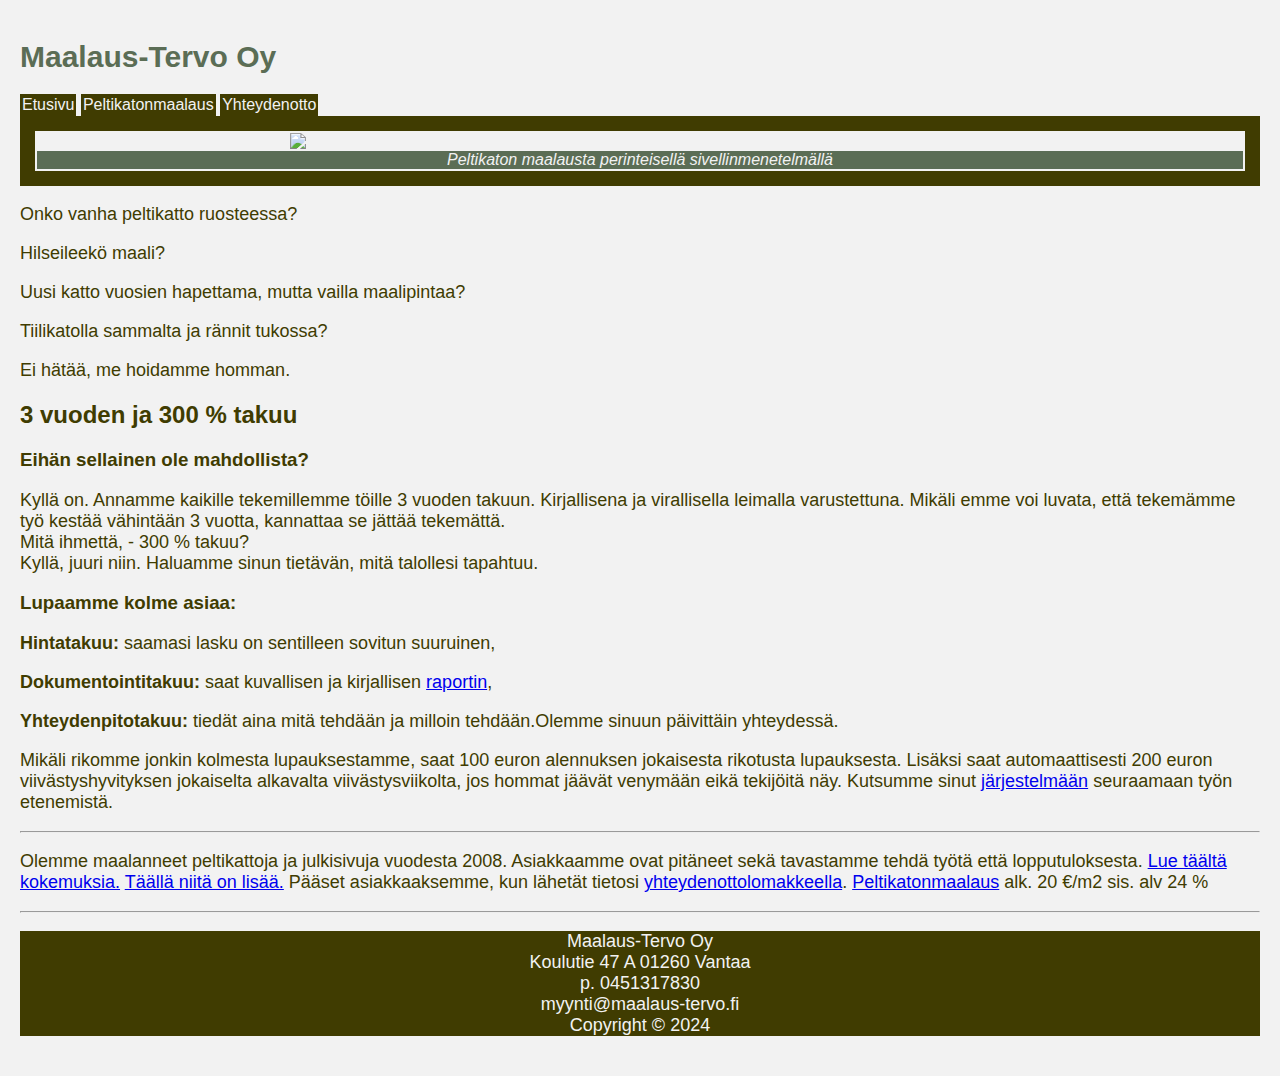
==== index.html @ 867fb1a5 "Koulussa tehty päivitystä" ====
<!DOCTYPE html>
<html lang="fi">

<head>
	<title>Peltikaton maalausta Uudellemaalla perinteisellä sivellinmenetelmällä</title>
	<meta charset="UTF-8">
	<meta name="viewport" content="width=device-width, initial-scale=1.0">
	<meta name="keywords" content="peltikaton maalaus uusimaa, katon maalaus, kattomaalaus, konesaumapeltikaton maalaus, konesaumapeltikatto, maalaus, uusimaa ">

	<!--CSS tyylitiedosto-->
	<link rel="stylesheet" href="tyyli.css">

</head>

<body> <header><!-- tähän voisi tehdä taustakuvan ja siirtää alemmas header loppua --></header>
	<h1>Maalaus-Tervo Oy</h1> <!--tähän tulee linkki, jolla pääsee takaisin etusivulle-->

	
	<!--Tässä on navigaatio; etusivu, peltikaton maalaus ja yhteydenotto-->
	<nav>
		<a href="index.html" id="valittu">Etusivu</a>
		<a href="peltikatonmaalaus.html">Peltikatonmaalaus</a>
		<a href="yhteydenotto.html">Yhteydenotto</a>
	</nav>
	<figure>
		<img id="aloituskuva" src="Kuvat/aloituskuva.jpg" alt=" maalari on katolla valjaat päällään ja maalaa peltikattoa mustaksi pensselillä, jossa on pitkä varsi">
		<figcaption>Peltikaton maalausta perinteisellä sivellinmenetelmällä</figcaption>
	</figure>
	<!--tähän tulee h1 tason otsikko-->
		<p>Onko vanha peltikatto ruosteessa? </p>
		<p> Hilseileekö maali? </p>
		<p>Uusi katto vuosien hapettama, mutta vailla maalipintaa? </p>
		<p>Tiilikatolla sammalta ja rännit tukossa? </p>
		<p>Ei hätää, me hoidamme homman. </p>
			
		<!--Tähän tulee linkki yhteydenottoon-->
		<!--kaikkien linkkien värit pitäisi muuttaa sivuun sopiviksi-->

	<h2>3 vuoden ja 300 % takuu</h2>
	<h3>Eihän sellainen ole mahdollista?</h3>
		<p>Kyllä on. Annamme kaikille tekemillemme töille 3 vuoden takuun. Kirjallisena ja virallisella leimalla varustettuna. Mikäli emme voi luvata, että tekemämme työ kestää vähintään 3 vuotta, kannattaa se jättää tekemättä. <br>
			Mitä ihmettä, - 300 % takuu?<br>
			Kyllä, juuri niin. Haluamme sinun tietävän, mitä talollesi tapahtuu.
		</p>
	<h3>Lupaamme kolme asiaa:</h3>
			<p><b>Hintatakuu:</b> saamasi lasku on sentilleen sovitun suuruinen,</p>
			<p><b>Dokumentointitakuu:</b> saat kuvallisen ja kirjallisen <a href="Linkit/KattomaalausVaasaKeskusta.pdf " title="Linkki pdf tiedostoon esimerkki raportista" target="_blank">raportin</a>,</p>
			<p><b>Yhteydenpitotakuu:</b> tiedät aina mitä tehdään ja milloin tehdään.Olemme sinuun päivittäin yhteydessä.</p>
			<p>Mikäli rikomme jonkin kolmesta lupauksestamme, saat 100 euron alennuksen jokaisesta rikotusta lupauksesta. Lisäksi saat automaattisesti 200 euron viivästyshyvityksen jokaiselta alkavalta viivästysviikolta, jos hommat jäävät venymään eikä tekijöitä näy.
			Kutsumme sinut <a href="https://www.admicom.com/fi/" title="Linkki käyttämämme dokumentoitijärjestelmän sivulle " target="_blank">järjestelmään</a> seuraamaan työn etenemistä.
			</p>
				<hr>
			<p>Olemme maalanneet peltikattoja ja julkisivuja vuodesta 2008.
			Asiakkaamme ovat pitäneet sekä tavastamme tehdä työtä että lopputuloksesta. 
			<a href="https://www.dooxe.fi/user/2097/maalausjaremonttipalvelu/" title="Linkki sivustolle, jossa asiakaspalautteita" target="_blank">Lue täältä kokemuksia.</a> 
			<a href="https://www.urakkamaailma.fi/urakoitsija/maalaus-ja-remonttipalvelu-tervo-oy" title="Linkki sivustolle, jossa asiakaspalautteita" target="_blank">Täällä niitä on lisää.</a> 
			Pääset asiakkaaksemme, kun lähetät tietosi <a href="yhteydenotto.html" title = "Linkki tämän sivuston yhteydenottolomakkeeseen" >yhteydenottolomakkeella</a>.
			<a href="peltikatonmaalaus.html" title="Linkki tämän sivuston sivulle, jossa tietoa peltikatonmaalauksesta" >Peltikatonmaalaus</a> alk. 20 €/m2 sis. alv 24 %
			</p>
			

	<!--lopuksi alatunniste-->
	<hr>
	<footer>
		<p>Maalaus-Tervo Oy <br>
			Koulutie 47 A 01260 Vantaa <br>
			p. 0451317830 <br>
			myynti@maalaus-tervo.fi <br>
			Copyright &copy; 2024
		</p>
	</footer>
</body>


</html>
---- tyyli.css ----
body {
    color: #403c01 ;
    background-color: #f2f2f2 ;
    font-family: Verdana, Geneva, Tahoma, sans-serif ;
    margin: 40px 20px;
}

h1 {
    color: #5b6d55 ;
    font-family: Verdana, Geneva, Tahoma, sans-serif;
    font-size: 30px ;
}

nav a{
    background: #403c01;
    font-family: Verdana, Geneva, Tahoma, sans-serif;
    color: #f2f2f2;
    text-decoration: none;
    display: inline-block;
    border: 2px solid #403c01;


}
nav a:hover{
    color: #5b6d55;
    background-color: #f2f2f2;
}
tähän valittu juttuun haluaisin sellaisen jossa näkyy millä sivulla ollaam milloinkin...
#valittu{
    color: #f2f2f2;
    background-color: #5b6d55;

}

#aloituskuva {
    width: 100%;
    max-width: max-content;
}

p {
    color: #403c01 ;
    font-family: Verdana, Geneva, Tahoma, sans-serif;
    font-size: 18px ;
}
figure {
    border: 15px #403c01 solid;
    color: #f2f2f2;
    padding: 2px;
    margin: auto;
    text-align: center;

}
figcaption {
    background-color: #5b6d55;
    font-style: italic;

}

header{
    background-image:;
    background: ;

}


footer {
    background-color: #403c01 ;
    text-align: center;
    margin: 0px;
    p {color: #f2f2f2 ;
        font-family: Verdana, Geneva, Tahoma, sans-serif ;
    }
}
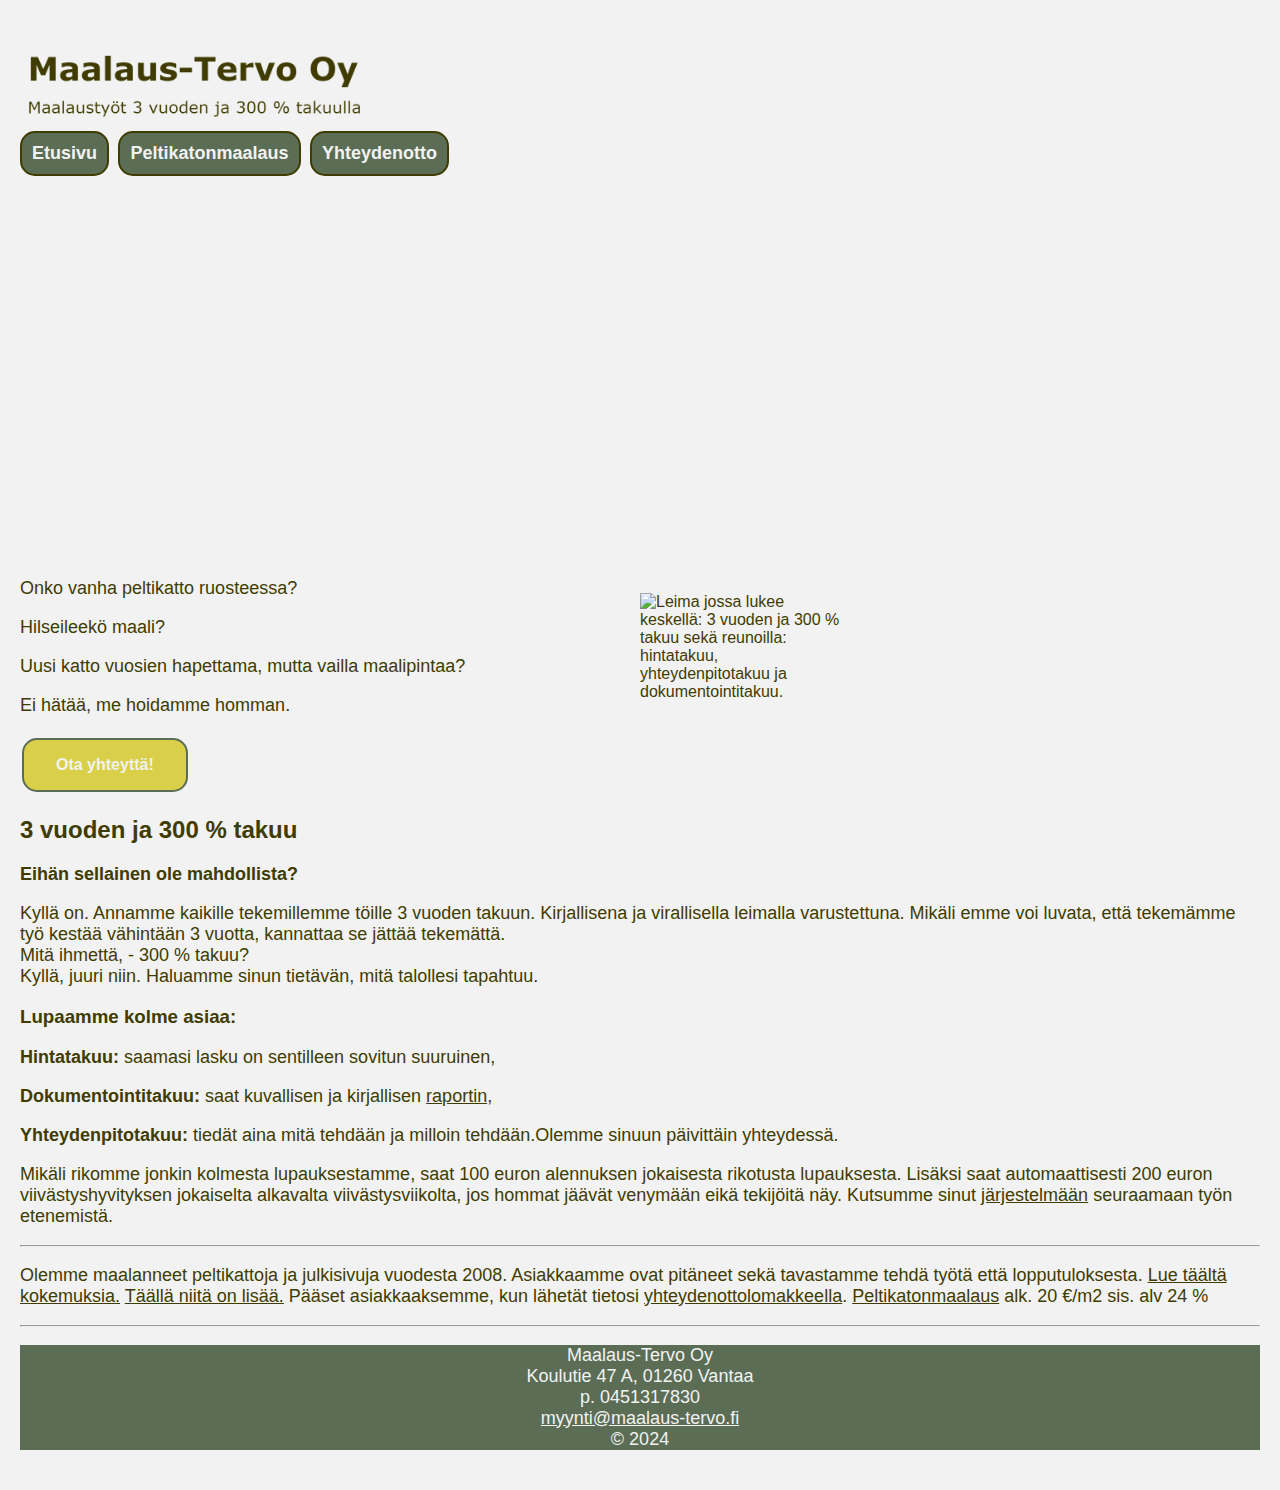
==== commit 68430783: "paljon päivityksiä" ====
--- a/index.html
+++ b/index.html
@@ -5,68 +5,92 @@
 	<title>Peltikaton maalausta Uudellemaalla perinteisellä sivellinmenetelmällä</title>
 	<meta charset="UTF-8">
 	<meta name="viewport" content="width=device-width, initial-scale=1.0">
-	<meta name="keywords" content="peltikaton maalaus uusimaa, katon maalaus, kattomaalaus, konesaumapeltikaton maalaus, konesaumapeltikatto, maalaus, uusimaa ">
+	<meta name="keywords"
+		content="peltikaton maalaus uusimaa, katon maalaus, kattomaalaus, konesaumapeltikaton maalaus, konesaumapeltikatto, maalaus, uusimaa ">
 
 	<!--CSS tyylitiedosto-->
 	<link rel="stylesheet" href="tyyli.css">
-
 </head>
 
-<body> <header><!-- tähän voisi tehdä taustakuvan ja siirtää alemmas header loppua --></header>
-	<h1>Maalaus-Tervo Oy</h1> <!--tähän tulee linkki, jolla pääsee takaisin etusivulle-->
 
-	
+
+<body>
+	<!--yrityksen nimi-->
+	<img id="logo" src="Kuvat/logotumma.png"
+		alt="Kuvassa on vain tekstiä jossa lukee seuraavasti: Maalaus-Tervo Oy Maalaustyöt 3 vuoden ja 300 % takuulla">
 	<!--Tässä on navigaatio; etusivu, peltikaton maalaus ja yhteydenotto-->
 	<nav>
-		<a href="index.html" id="valittu">Etusivu</a>
-		<a href="peltikatonmaalaus.html">Peltikatonmaalaus</a>
-		<a href="yhteydenotto.html">Yhteydenotto</a>
+		<a href="index.html" id="valittu"><b>Etusivu</b></a>
+		<a href="peltikatonmaalaus.html"><b>Peltikatonmaalaus</b></a>
+		<a href="yhteydenotto.html"><b>Yhteydenotto</b></a>
 	</nav>
-	<figure>
-		<img id="aloituskuva" src="Kuvat/aloituskuva.jpg" alt=" maalari on katolla valjaat päällään ja maalaa peltikattoa mustaksi pensselillä, jossa on pitkä varsi">
-		<figcaption>Peltikaton maalausta perinteisellä sivellinmenetelmällä</figcaption>
-	</figure>
-	<!--tähän tulee h1 tason otsikko-->
-		<p>Onko vanha peltikatto ruosteessa? </p>
-		<p> Hilseileekö maali? </p>
-		<p>Uusi katto vuosien hapettama, mutta vailla maalipintaa? </p>
-		<p>Tiilikatolla sammalta ja rännit tukossa? </p>
-		<p>Ei hätää, me hoidamme homman. </p>
-			
-		<!--Tähän tulee linkki yhteydenottoon-->
-		<!--kaikkien linkkien värit pitäisi muuttaa sivuun sopiviksi-->
 
+	<header>
+		<h1>Peltikaton maalausta Uudellemaalla perinteisellä sivellinmenetelmällä</h1>
+	</header>
+
+	<div class="grip-container">
+		<div>
+			<p>Onko vanha peltikatto ruosteessa? </p>
+			<p>Hilseileekö maali? </p>
+			<p>Uusi katto vuosien hapettama, mutta vailla maalipintaa? </p>
+			<p>Ei hätää, me hoidamme homman. </p>
+		</div>
+		<div>
+			<img id="leima" src="Kuvat/leima musta.png"
+				alt="Leima jossa lukee keskellä: 3 vuoden ja 300 % takuu sekä reunoilla: hintatakuu, yhteydenpitotakuu ja dokumentointitakuu.">
+		</div>
+	</div>
+	<!--navigaatiokehoite-->
+	<a href="yhteydenotto.html" class="toimintakehote"><b>Ota yhteyttä!</b></a>
 	<h2>3 vuoden ja 300 % takuu</h2>
-	<h3>Eihän sellainen ole mahdollista?</h3>
-		<p>Kyllä on. Annamme kaikille tekemillemme töille 3 vuoden takuun. Kirjallisena ja virallisella leimalla varustettuna. Mikäli emme voi luvata, että tekemämme työ kestää vähintään 3 vuotta, kannattaa se jättää tekemättä. <br>
-			Mitä ihmettä, - 300 % takuu?<br>
-			Kyllä, juuri niin. Haluamme sinun tietävän, mitä talollesi tapahtuu.
-		</p>
+
+	<p><b>Eihän sellainen ole mahdollista?</b></p>
+	<p>Kyllä on. Annamme kaikille tekemillemme töille 3 vuoden takuun. Kirjallisena ja virallisella leimalla
+		varustettuna. Mikäli emme voi luvata, että tekemämme työ kestää vähintään 3 vuotta, kannattaa se jättää
+		tekemättä. <br>
+		Mitä ihmettä, - 300 % takuu?<br>
+		Kyllä, juuri niin. Haluamme sinun tietävän, mitä talollesi tapahtuu.
+	</p>
+
+	<!--kaikkien linkkien värit pitäisi muuttaa sivuun sopiviksi-->
 	<h3>Lupaamme kolme asiaa:</h3>
-			<p><b>Hintatakuu:</b> saamasi lasku on sentilleen sovitun suuruinen,</p>
-			<p><b>Dokumentointitakuu:</b> saat kuvallisen ja kirjallisen <a href="Linkit/KattomaalausVaasaKeskusta.pdf " title="Linkki pdf tiedostoon esimerkki raportista" target="_blank">raportin</a>,</p>
-			<p><b>Yhteydenpitotakuu:</b> tiedät aina mitä tehdään ja milloin tehdään.Olemme sinuun päivittäin yhteydessä.</p>
-			<p>Mikäli rikomme jonkin kolmesta lupauksestamme, saat 100 euron alennuksen jokaisesta rikotusta lupauksesta. Lisäksi saat automaattisesti 200 euron viivästyshyvityksen jokaiselta alkavalta viivästysviikolta, jos hommat jäävät venymään eikä tekijöitä näy.
-			Kutsumme sinut <a href="https://www.admicom.com/fi/" title="Linkki käyttämämme dokumentoitijärjestelmän sivulle " target="_blank">järjestelmään</a> seuraamaan työn etenemistä.
-			</p>
-				<hr>
-			<p>Olemme maalanneet peltikattoja ja julkisivuja vuodesta 2008.
-			Asiakkaamme ovat pitäneet sekä tavastamme tehdä työtä että lopputuloksesta. 
-			<a href="https://www.dooxe.fi/user/2097/maalausjaremonttipalvelu/" title="Linkki sivustolle, jossa asiakaspalautteita" target="_blank">Lue täältä kokemuksia.</a> 
-			<a href="https://www.urakkamaailma.fi/urakoitsija/maalaus-ja-remonttipalvelu-tervo-oy" title="Linkki sivustolle, jossa asiakaspalautteita" target="_blank">Täällä niitä on lisää.</a> 
-			Pääset asiakkaaksemme, kun lähetät tietosi <a href="yhteydenotto.html" title = "Linkki tämän sivuston yhteydenottolomakkeeseen" >yhteydenottolomakkeella</a>.
-			<a href="peltikatonmaalaus.html" title="Linkki tämän sivuston sivulle, jossa tietoa peltikatonmaalauksesta" >Peltikatonmaalaus</a> alk. 20 €/m2 sis. alv 24 %
-			</p>
-			
+	<p><b>Hintatakuu:</b> saamasi lasku on sentilleen sovitun suuruinen,</p>
+	<p><b>Dokumentointitakuu:</b> saat kuvallisen ja kirjallisen <a href="Linkit/KattomaalausVaasaKeskusta.pdf "
+			class="linkki" title="Linkki pdf tiedostoon esimerkki raportista" target="_blank">raportin</a>,</p>
+	<p><b>Yhteydenpitotakuu:</b> tiedät aina mitä tehdään ja milloin tehdään.Olemme sinuun päivittäin
+		yhteydessä.</p>
+	<p>Mikäli rikomme jonkin kolmesta lupauksestamme, saat 100 euron alennuksen jokaisesta rikotusta
+		lupauksesta. Lisäksi saat automaattisesti 200 euron viivästyshyvityksen jokaiselta alkavalta
+		viivästysviikolta, jos hommat jäävät venymään eikä tekijöitä näy.
+		Kutsumme sinut <a href="https://www.admicom.com/fi/" class="linkki"
+			title="Linkki käyttämämme dokumentoitijärjestelmän sivulle " target="_blank">järjestelmään</a>
+		seuraamaan työn etenemistä.
+	</p>
+	<hr>
+	<p>Olemme maalanneet peltikattoja ja julkisivuja vuodesta 2008.
+		Asiakkaamme ovat pitäneet sekä tavastamme tehdä työtä että lopputuloksesta.
+		<a href="https://www.dooxe.fi/user/2097/maalausjaremonttipalvelu/" class="linkki"
+			title="Linkki sivustolle, jossa asiakaspalautteita" target="_blank">Lue täältä kokemuksia.</a>
+		<a href="https://www.urakkamaailma.fi/urakoitsija/maalaus-ja-remonttipalvelu-tervo-oy" class="linkki"
+			title="Linkki sivustolle, jossa asiakaspalautteita" target="_blank">Täällä niitä on lisää.</a>
+		Pääset asiakkaaksemme, kun lähetät tietosi <a href="yhteydenotto.html" class="linkki"
+			title="Linkki tämän sivuston yhteydenottolomakkeeseen" target="_blank">yhteydenottolomakkeella</a>.
+		<a href="peltikatonmaalaus.html" class="linkki"
+			title="Linkki tämän sivuston sivulle, jossa tietoa peltikatonmaalauksesta"
+			target="_blank">Peltikatonmaalaus</a>
+		alk. 20 €/m2 sis. alv 24 %
+	</p>
 
 	<!--lopuksi alatunniste-->
 	<hr>
 	<footer>
 		<p>Maalaus-Tervo Oy <br>
-			Koulutie 47 A 01260 Vantaa <br>
+			Koulutie 47 A, 01260 Vantaa <br>
 			p. 0451317830 <br>
-			myynti@maalaus-tervo.fi <br>
-			Copyright &copy; 2024
+			<a href="mailto: myynti@maalaus-tervo.fi" class="sahkoposti" title="Laita meille viesiä tästä sähköpostilla"
+				target="_blank">myynti@maalaus-tervo.fi</a> <br>
+			&copy; 2024
 		</p>
 	</footer>
 </body>
--- a/tyyli.css
+++ b/tyyli.css
@@ -1,73 +1,183 @@
+/*Yleiset määritykset body elementille*/
 body {
-    color: #403c01 ;
-    background-color: #f2f2f2 ;
-    font-family: Verdana, Geneva, Tahoma, sans-serif ;
+    color: #403c01;
+    background-color: #f2f2f2;
+    font-family: Verdana, Geneva, Tahoma, sans-serif;
     margin: 40px 20px;
 }
 
+/*otsikkotyypin määritykset*/
 h1 {
-    color: #5b6d55 ;
+    color: #403c01;
     font-family: Verdana, Geneva, Tahoma, sans-serif;
-    font-size: 30px ;
+    font-size: 24px;
 }
 
-nav a{
-    background: #403c01;
+/*otsikkotyypin määritykset*/
+h2 {
+    color: #403c01;
+    font-family: Verdana, Geneva, Tahoma, sans-serif;
+    font-size: 24px;
+}
+
+/*kappaleiden yleiset määritykset*/
+p {
+    color: #403c01;
+    font-family: Verdana, Geneva, Tahoma, sans-serif;
+    font-size: 18px;
+}
+
+/* Linkki teksteissä, jossa ei ole aiemmin käyty */
+.linkki:link {
+    color: #403c01;
+}
+
+/* Linkki teksteissä, joissa on aiemmin käyty */
+.linkki:visited {
+    color: #5b6d55;
+}
+
+/* Linkki teksteissä, kun hiiri on sen päällä */
+.linkki:hover {
+    color: #D9CF48;
+}
+
+/*päävalikon määritykset*/
+nav a {
+    align-content: center;
+    background: #5b6d55;
     font-family: Verdana, Geneva, Tahoma, sans-serif;
     color: #f2f2f2;
     text-decoration: none;
     display: inline-block;
     border: 2px solid #403c01;
+    font-size: 18px;
+    border-radius: 15px;
+    padding: 10px;
+    margin-right: 5px;
+    margin-bottom: 10px;
+}
 
-
-}
-nav a:hover{
+/*päävalikossa painikkeen värin muutos hiiren alla*/
+nav a:hover {
     color: #5b6d55;
     background-color: #f2f2f2;
 }
-tähän valittu juttuun haluaisin sellaisen jossa näkyy millä sivulla ollaam milloinkin...
-#valittu{
+
+/*päävalikossa vaihtuu väri sen mukaan millä sivulla ollaan*/
+#valittu {
     color: #f2f2f2;
     background-color: #5b6d55;
+}
+
+/*ota yhteyttä painike*/
+.toimintakehote {
+    border: 2px solid #5b6d55;
+    border-radius: 15px;
+    background-color: #D9CF48;
+    padding: 16px 32px;
+    text-align: center;
+    text-decoration: none;
+    display: inline-block;
+    margin: 4px 2px;
+    cursor: pointer;
+    color: #f2f2f2;
+}
+
+/*ota yhteyttä painikkeen värin muutos hiiren alla*/
+.toimintakehote:hover {
+    background-color: #f2f2f2;
+    color: #403c01;
+}
+
+/*reunojen määritykset halutuille kuville*/
+figure {
+    border: 8px #5b6d55 solid;
+    color: #f2f2f2;
+    margin: auto;
+    border-radius: 0px;
 
 }
 
-#aloituskuva {
-    width: 100%;
-    max-width: max-content;
-}
-
-p {
-    color: #403c01 ;
-    font-family: Verdana, Geneva, Tahoma, sans-serif;
-    font-size: 18px ;
-}
-figure {
-    border: 15px #403c01 solid;
-    color: #f2f2f2;
-    padding: 2px;
-    margin: auto;
-    text-align: center;
-
-}
+/*kuvatekstien määritykset halutuille kuville*/
 figcaption {
     background-color: #5b6d55;
-    font-style: italic;
+    color: #f2f2f2;
+    padding: 6px;
+    text-align: center;
+    margin-top: -4px;
 
 }
 
-header{
-    background-image:;
-    background: ;
+/*index.html sivun yläreuna */
+header {
+    background-image: url(Kuvat/aloituskuva.jpg);
+    background-size: cover;
+    text-align: center;
+    padding-top: 150px;
+    padding-bottom: 150px;
 
+    h1 {
+        color: #f2f2f2;
+        font-family: Verdana, Geneva, Tahoma, sans-serif;
+        font-size: 30px;
+    }
 }
 
+/*index.html sivun elementtien asettelua*/
+.grip-container {
+    display: grid;
+    align-items: center;
+    grid-template-columns: 1fr 1fr;
+    /* Kaki saraketta, muuta miten haluat */
+}
 
+/*logo kuvan määritykset*/
+#logo {
+    width: 100%;
+    max-width: 350px;
+}
+
+/*leima kuvan määritykset*/
+#leima {
+    width: 100%;
+    max-width: 200px;
+}
+
+/*peltikatonmaalaus.html sivun kuvien asettelua*/
+#esimerkkikuvat {
+    width: 100%;
+    max-width: 600px;
+}
+
+/*peltikatonmaalaus.html sivun elementtien asettelua*/
+.container {
+    display: grid;
+    align-items: center;
+    grid-template-columns: 1fr 1fr;
+    /* Kaki saraketta, muuta miten haluat */
+    column-gap: 10px;
+    /*sarakkeiden väli*/
+    row-gap: 20px;
+    /*rivien välit sarakkeiden sisällä*/
+}
+
+/*tähän määritykset yhteydenottolomakkeen ulkonäölle*/
+form {}
+
+/*alatunniste*/
 footer {
-    background-color: #403c01 ;
+    background-color: #5b6d55;
     text-align: center;
     margin: 0px;
-    p {color: #f2f2f2 ;
-        font-family: Verdana, Geneva, Tahoma, sans-serif ;
+
+    p {
+        color: #f2f2f2;
+        font-size: 18px;
+        font-family: Verdana, Geneva, Tahoma, sans-serif;
+    }
+
+    .sahkoposti {
+        color: #f2f2f2
     }
 }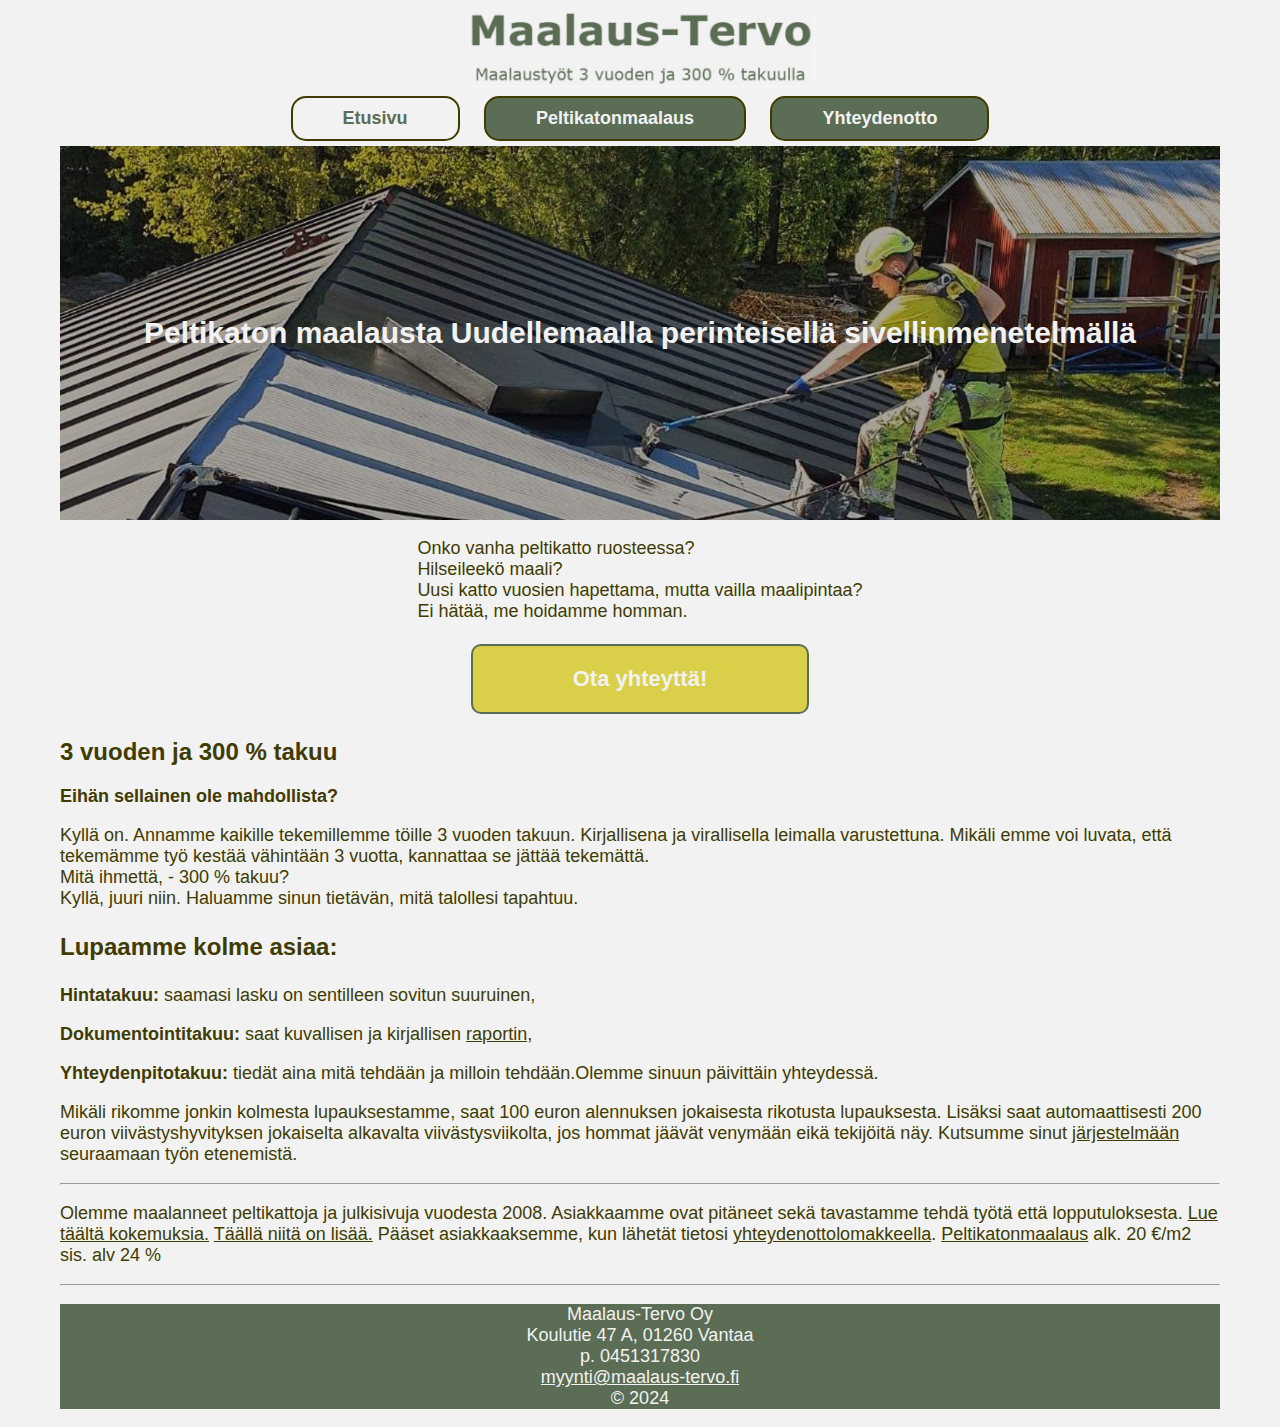
==== commit eb5df10a: "paljon uutta" ====
--- a/index.html
+++ b/index.html
@@ -7,7 +7,8 @@
 	<meta name="viewport" content="width=device-width, initial-scale=1.0">
 	<meta name="keywords"
 		content="peltikaton maalaus uusimaa, katon maalaus, kattomaalaus, konesaumapeltikaton maalaus, konesaumapeltikatto, maalaus, uusimaa ">
-
+	<meta name="robots" content="noindex">
+	<meta name="googlebot" content="noindex">
 	<!--CSS tyylitiedosto-->
 	<link rel="stylesheet" href="tyyli.css">
 </head>
@@ -15,34 +16,37 @@
 
 
 <body>
-	<!--yrityksen nimi-->
-	<img id="logo" src="Kuvat/logotumma.png"
-		alt="Kuvassa on vain tekstiä jossa lukee seuraavasti: Maalaus-Tervo Oy Maalaustyöt 3 vuoden ja 300 % takuulla">
+	<!--yrityksen nimi ja painamalla pääsee etusivulle-->
+	<div class="keskitys">
+		<a href="index.html">
+			<img id="logo" src="Kuvat/logo.jpg"
+				alt="Kuvassa on tekstinä yrityksen nimi: Maalaus-Tervo sen vieressä pieni leima jossa lukee keskellä: 3 vuoden ja 300 % takuu sekä reunoilla: hintatakuu, yhteydenpitotakuu ja dokumentointitakuu.">
+		</a>
+	</div>
 	<!--Tässä on navigaatio; etusivu, peltikaton maalaus ja yhteydenotto-->
-	<nav>
-		<a href="index.html" id="valittu"><b>Etusivu</b></a>
-		<a href="peltikatonmaalaus.html"><b>Peltikatonmaalaus</b></a>
-		<a href="yhteydenotto.html"><b>Yhteydenotto</b></a>
-	</nav>
+	<div class="keskitys">
+		<nav>
+			<a href="index.html" id="valittu"><b>Etusivu</b></a>
+			<a href="peltikatonmaalaus.html"><b>Peltikatonmaalaus</b></a>
+			<a href="yhteydenotto.html"><b>Yhteydenotto</b></a>
+		</nav>
+	</div>
 
-	<header>
+	<header id="etusivu">
 		<h1>Peltikaton maalausta Uudellemaalla perinteisellä sivellinmenetelmällä</h1>
 	</header>
 
-	<div class="grip-container">
-		<div>
-			<p>Onko vanha peltikatto ruosteessa? </p>
-			<p>Hilseileekö maali? </p>
-			<p>Uusi katto vuosien hapettama, mutta vailla maalipintaa? </p>
-			<p>Ei hätää, me hoidamme homman. </p>
-		</div>
-		<div>
-			<img id="leima" src="Kuvat/leima musta.png"
-				alt="Leima jossa lukee keskellä: 3 vuoden ja 300 % takuu sekä reunoilla: hintatakuu, yhteydenpitotakuu ja dokumentointitakuu.">
-		</div>
+	<div class="keskitys">
+		<p>Onko vanha peltikatto ruosteessa? <br>
+			Hilseileekö maali? <br>
+			Uusi katto vuosien hapettama, mutta vailla maalipintaa? <br>
+			Ei hätää, me hoidamme homman. 
+		</p>
 	</div>
 	<!--navigaatiokehoite-->
-	<a href="yhteydenotto.html" class="toimintakehote"><b>Ota yhteyttä!</b></a>
+	<div class="keskitys">
+		<a href="yhteydenotto.html" class="toimintakehote"><b>Ota yhteyttä!</b></a>
+	</div>
 	<h2>3 vuoden ja 300 % takuu</h2>
 
 	<p><b>Eihän sellainen ole mahdollista?</b></p>
--- a/tyyli.css
+++ b/tyyli.css
@@ -1,48 +1,97 @@
-/*Yleiset määritykset body elementille*/
-body {
-    color: #403c01;
-    background-color: #f2f2f2;
-    font-family: Verdana, Geneva, Tahoma, sans-serif;
-    margin: 40px 20px;
-}
-
-/*otsikkotyypin määritykset*/
-h1 {
-    color: #403c01;
-    font-family: Verdana, Geneva, Tahoma, sans-serif;
-    font-size: 24px;
-}
-
-/*otsikkotyypin määritykset*/
-h2 {
-    color: #403c01;
-    font-family: Verdana, Geneva, Tahoma, sans-serif;
-    font-size: 24px;
-}
-
-/*kappaleiden yleiset määritykset*/
-p {
-    color: #403c01;
-    font-family: Verdana, Geneva, Tahoma, sans-serif;
-    font-size: 18px;
-}
-
-/* Linkki teksteissä, jossa ei ole aiemmin käyty */
-.linkki:link {
-    color: #403c01;
-}
-
-/* Linkki teksteissä, joissa on aiemmin käyty */
-.linkki:visited {
-    color: #5b6d55;
-}
-
-/* Linkki teksteissä, kun hiiri on sen päällä */
-.linkki:hover {
-    color: #D9CF48;
-}
-
-/*päävalikon määritykset*/
+/*tietokoneen ruudulle*/
+@media only screen and (min-width: 1025px) {
+    #etusivu {
+        background-image: url(Kuvat/aloituskuva1.jpg);
+        background-size: cover;
+        width: 100%;
+        height: 50%;
+    }
+
+    body {
+        margin-left: 60px;
+        margin-right: 60px;
+        margin-top: 10px;
+    }
+
+    nav a {
+        align-content: center;
+        background: #5b6d55;
+        font-family: Verdana, Geneva, Tahoma, sans-serif;
+        color: #f2f2f2;
+        text-decoration: none;
+        display: inline-block;
+        border: 2px solid #403c01;
+        font-size: 18px;
+        border-radius: 15px;
+        padding: 10px 50px;
+        margin: 5px 10px;
+    }
+
+}
+
+/*tablettikoko*/
+@media only screen and (min-width: 521px) and (max-width: 1024px) {
+    #etusivu {
+        background-image: url(Kuvat/aloituskuva1.jpg);
+        background-size: cover;
+        width: 100%;
+    }
+
+    body {
+        margin-left: 40px;
+        margin-right: 40px;
+        margin-top: 10px;
+    }
+
+    nav a {
+        align-content: center;
+        background: #5b6d55;
+        font-family: Verdana, Geneva, Tahoma, sans-serif;
+        color: #f2f2f2;
+        text-decoration: none;
+        display: inline-block;
+        border: 2px solid #403c01;
+        font-size: 18px;
+        border-radius: 15px;
+        padding: 10px;
+        margin-right: 5px;
+        margin-bottom: 10px;
+    }
+
+}
+
+/*puhelinkoko*/
+@media only screen and (max-width: 520px) {
+    #etusivu {
+        background-image: url(Kuvat/aloituskuva1.jpg);
+        background-size: cover;
+        width: 100%;
+        height: 50%;
+    }
+
+    body {
+        margin-left: 20px;
+        margin-right: 20px;
+        margin-top: 10px;
+    }
+
+    nav a {
+        align-content: center;
+        background: #5b6d55;
+        font-family: Verdana, Geneva, Tahoma, sans-serif;
+        color: #f2f2f2;
+        text-decoration: none;
+        display: inline-block;
+        border: 2px solid #403c01;
+        font-size: 16px;
+        border-radius: 10px;
+        padding: 10px;
+        margin-right: 0px;
+        margin-bottom: 15px;
+    }
+
+}
+/*päävalikon määritykset
 nav a {
     align-content: center;
     background: #5b6d55;
@@ -52,11 +101,61 @@
     display: inline-block;
     border: 2px solid #403c01;
     font-size: 18px;
-    border-radius: 15px;
+    border-radius: 10px;
     padding: 10px;
     margin-right: 5px;
     margin-bottom: 10px;
-}
+}*/
+
+/*Yleiset määritykset body elementin sisällölle*/
+body {
+    color: #403c01;
+    background-color: #f2f2f2;
+    font-family: Verdana, Geneva, Tahoma, sans-serif;
+
+    p {
+        font-size: 18px;
+    }
+
+    h1 {
+        color: #403c01;
+        font-size: 28px;
+    }
+
+    h2 {
+        color: #403c01;
+        font-size: 24px;
+    }
+
+    h3{
+        font-size: 24px;
+    }
+}
+
+
+
+/*määritettyjen sisältöjen keskitys*/
+.keskitys {
+    display: flex;
+    justify-content: center;
+    align-items: center;
+}
+
+/* Linkki teksteissä, jossa ei ole aiemmin käyty */
+.linkki:link {
+    color: #403c01;
+}
+
+/* Linkki teksteissä, joissa on aiemmin käyty */
+.linkki:visited {
+    color: #5b6d55;
+}
+
+/* Linkki teksteissä, kun hiiri on sen päällä */
+.linkki:hover {
+    color: #D9CF48;
+}
+
 
 /*päävalikossa painikkeen värin muutos hiiren alla*/
 nav a:hover {
@@ -66,22 +165,23 @@
 
 /*päävalikossa vaihtuu väri sen mukaan millä sivulla ollaan*/
 #valittu {
-    color: #f2f2f2;
-    background-color: #5b6d55;
+    color: #5b6d55;
+    background-color: #f2f2f2;
 }
 
 /*ota yhteyttä painike*/
 .toimintakehote {
     border: 2px solid #5b6d55;
-    border-radius: 15px;
+    border-radius: 10px;
     background-color: #D9CF48;
-    padding: 16px 32px;
+    padding: 20px 100px;
     text-align: center;
     text-decoration: none;
     display: inline-block;
     margin: 4px 2px;
     cursor: pointer;
     color: #f2f2f2;
+    font-size: 22px;
 }
 
 /*ota yhteyttä painikkeen värin muutos hiiren alla*/
@@ -124,31 +224,19 @@
     }
 }
 
-/*index.html sivun elementtien asettelua*/
-.grip-container {
-    display: grid;
-    align-items: center;
-    grid-template-columns: 1fr 1fr;
-    /* Kaki saraketta, muuta miten haluat */
+/*listojen määrityksiä*/
+ul {
+    font-size: 18px;
 }
 
 /*logo kuvan määritykset*/
 #logo {
     width: 100%;
     max-width: 350px;
-}
-
-/*leima kuvan määritykset*/
-#leima {
-    width: 100%;
-    max-width: 200px;
-}
-
-/*peltikatonmaalaus.html sivun kuvien asettelua*/
-#esimerkkikuvat {
-    width: 100%;
-    max-width: 600px;
-}
+    margin: auto;
+    
+}
+
 
 /*peltikatonmaalaus.html sivun elementtien asettelua*/
 .container {
@@ -162,8 +250,61 @@
     /*rivien välit sarakkeiden sisällä*/
 }
 
-/*tähän määritykset yhteydenottolomakkeen ulkonäölle*/
-form {}
+/*peltikatonmaalaus.html sivun kuvien asettelua*/
+#esimerkkikuvat {
+    width: 100%;
+    max-width: 600px;
+}
+
+/*yhteydenotto.html lomakkeen määrityksiä*/
+form {
+    width: 60%;
+    /* Määrittele lomakkeen leveys prosentteina tai pikseleinä */
+    padding: 20px;
+    /* Lisää sisennystä lomakkeen ympärille */
+
+
+    label {
+        font-weight: bold;
+        /* Lisää lihavointia kentän nimelle */
+    }
+}
+
+/*yhteydenotto.html lomakkeen tekstikenttien määrityksiä*/
+input[type="text"],
+input[type="email"],
+input[type="tel"],
+textarea {
+    width: 100%;
+    padding: 15px;
+    margin-bottom: 10px;
+    border: 2px solid #5b6d55;
+    resize: vertical;
+}
+
+/*yhteydenotto.html sivun lomakeen napin määrityksiä*/
+input[type="submit"] {
+    background-color: #D9CF48;
+    color: #f2f2f2;
+    padding: 15px 30px;
+    border: 2px solid #5b6d55;
+    border-radius: 10px;
+    cursor: pointer;
+    color: #f2f2f2;
+    font-size: 18px;
+    font-family: Verdana, Geneva, Tahoma, sans-serif;
+    font-weight: bold;
+}
+
+input[type="submit"]:hover {
+    background-color: #f2f2f2;
+    color: #403c01;
+    border: 2px solid #5b6d55;
+}
+
+
+
+
 
 /*alatunniste*/
 footer {
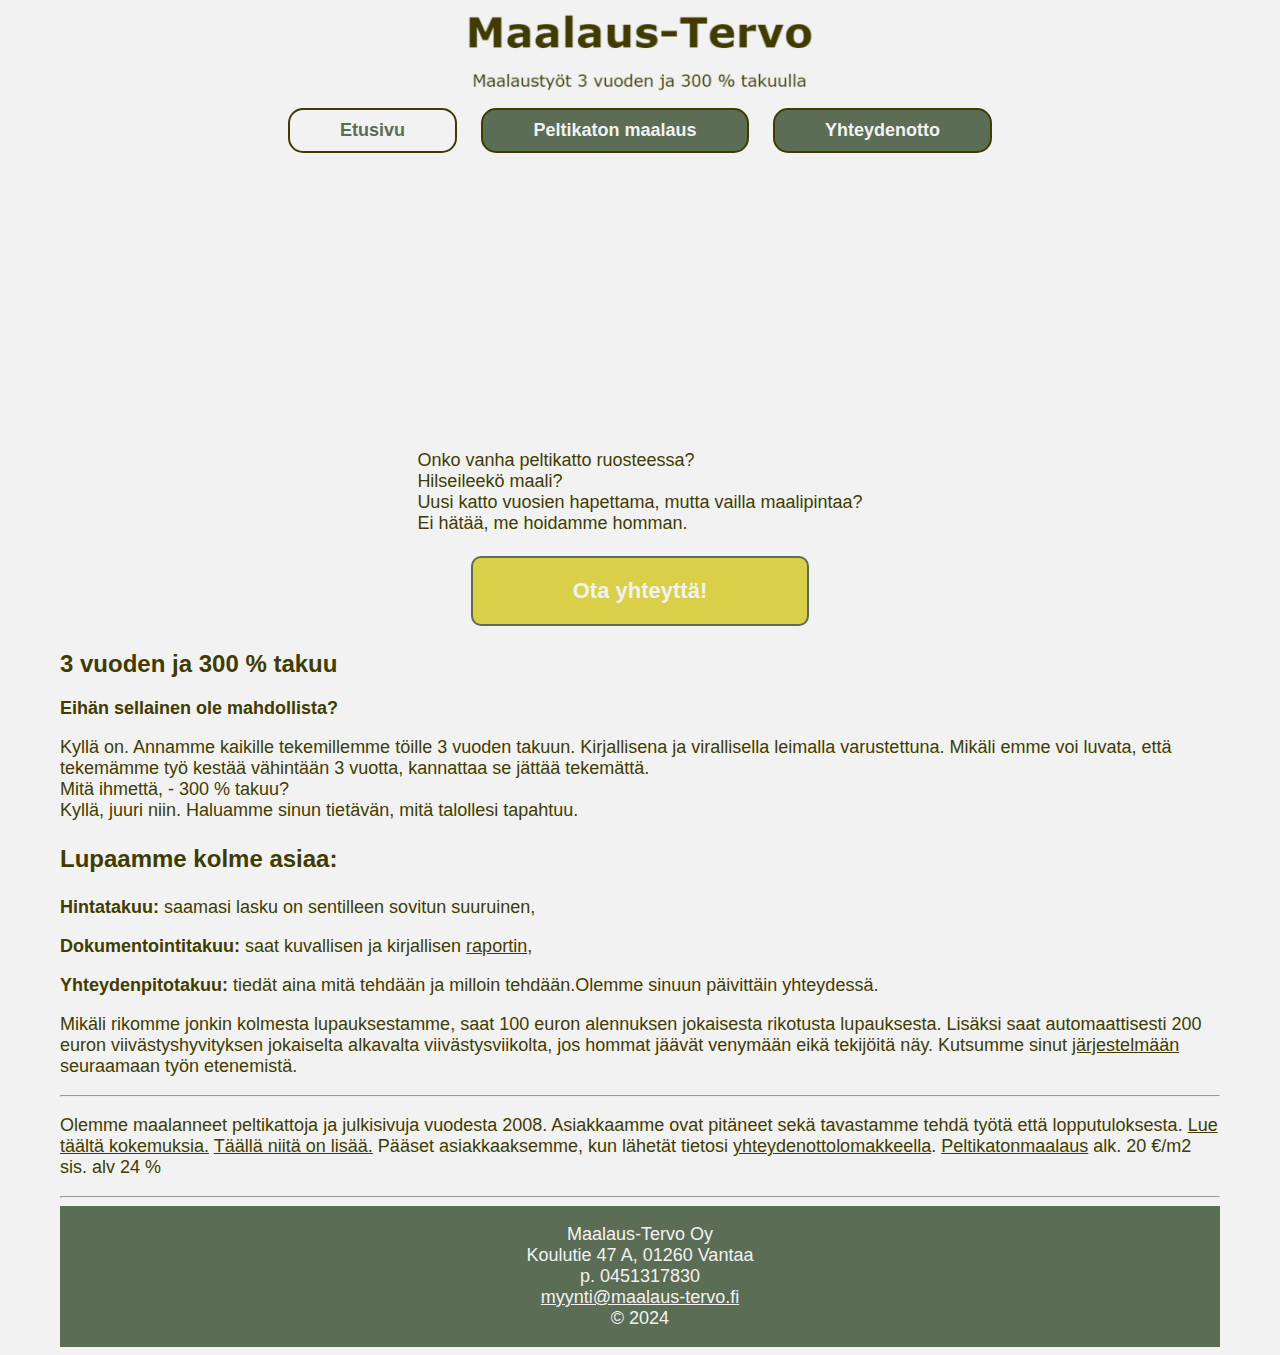
==== commit 17b44777: "muutoksia" ====
--- a/index.html
+++ b/index.html
@@ -19,7 +19,7 @@
 	<!--yrityksen nimi ja painamalla pääsee etusivulle-->
 	<div class="keskitys">
 		<a href="index.html">
-			<img id="logo" src="Kuvat/logo.jpg"
+			<img id="logo" src="Kuvat/tummalogo.jpg"
 				alt="Kuvassa on tekstinä yrityksen nimi: Maalaus-Tervo sen vieressä pieni leima jossa lukee keskellä: 3 vuoden ja 300 % takuu sekä reunoilla: hintatakuu, yhteydenpitotakuu ja dokumentointitakuu.">
 		</a>
 	</div>
@@ -27,7 +27,7 @@
 	<div class="keskitys">
 		<nav>
 			<a href="index.html" id="valittu"><b>Etusivu</b></a>
-			<a href="peltikatonmaalaus.html"><b>Peltikatonmaalaus</b></a>
+			<a href="peltikatonmaalaus.html"><b>Peltikaton maalaus</b></a>
 			<a href="yhteydenotto.html"><b>Yhteydenotto</b></a>
 		</nav>
 	</div>
--- a/tyyli.css
+++ b/tyyli.css
@@ -1,11 +1,19 @@
 /*tietokoneen ruudulle*/
 @media only screen and (min-width: 1025px) {
+
+    /*index.html sivun yläreuna */
     #etusivu {
-        background-image: url(Kuvat/aloituskuva1.jpg);
+        background-image: url(Kuvat/aloituskuva.jpg);
         background-size: cover;
-        width: 100%;
-        height: 50%;
-    }
+        text-align: center;
+        padding-top: 100px;
+        padding-bottom: 100px;
+        h1{
+            color: #f2f2f2;
+            font-size: 30px;
+        }
+    }
+
 
     body {
         margin-left: 60px;
@@ -30,12 +38,21 @@
 }
 
 /*tablettikoko*/
-@media only screen and (min-width: 521px) and (max-width: 1024px) {
+@media only screen and (min-width: 601px) and (max-width: 1024px) {
+
+    /*index.html sivun yläreuna */
     #etusivu {
-        background-image: url(Kuvat/aloituskuva1.jpg);
+        background-image: url(Kuvat/aloituskuva.jpg);
         background-size: cover;
-        width: 100%;
-    }
+        text-align: center;
+        padding-top: 75px;
+        padding-bottom: 75px;
+        h1{
+            color: #f2f2f2;
+            font-size: 25px;
+        }
+    }
+
 
     body {
         margin-left: 40px;
@@ -61,13 +78,23 @@
 }
 
 /*puhelinkoko*/
-@media only screen and (max-width: 520px) {
+@media only screen and (max-width: 600px) {
+    /*index.html sivun yläreuna */
     #etusivu {
-        background-image: url(Kuvat/aloituskuva1.jpg);
+        background-image: url(Kuvat/aloituskuva.jpg);
         background-size: cover;
+        text-align: center;
+        padding-top: 50px;
+        padding-bottom: 50px;
         width: 100%;
-        height: 50%;
-    }
+
+        h1{
+            color: #f2f2f2;
+            font-size: 20px;
+        }
+        
+    }
+
 
     body {
         margin-left: 20px;
@@ -88,9 +115,11 @@
         padding: 10px;
         margin-right: 0px;
         margin-bottom: 15px;
-    }
-
-}
+        
+    }
+
+}
+
 /*päävalikon määritykset
 nav a {
     align-content: center;
@@ -107,6 +136,7 @@
     margin-bottom: 10px;
 }*/
 
+
 /*Yleiset määritykset body elementin sisällölle*/
 body {
     color: #403c01;
@@ -127,7 +157,7 @@
         font-size: 24px;
     }
 
-    h3{
+    h3 {
         font-size: 24px;
     }
 }
@@ -209,21 +239,6 @@
 
 }
 
-/*index.html sivun yläreuna */
-header {
-    background-image: url(Kuvat/aloituskuva.jpg);
-    background-size: cover;
-    text-align: center;
-    padding-top: 150px;
-    padding-bottom: 150px;
-
-    h1 {
-        color: #f2f2f2;
-        font-family: Verdana, Geneva, Tahoma, sans-serif;
-        font-size: 30px;
-    }
-}
-
 /*listojen määrityksiä*/
 ul {
     font-size: 18px;
@@ -234,7 +249,7 @@
     width: 100%;
     max-width: 350px;
     margin: auto;
-    
+
 }
 
 
@@ -310,13 +325,10 @@
 footer {
     background-color: #5b6d55;
     text-align: center;
+    display: flex;
+    justify-content: space-around;
     margin: 0px;
-
-    p {
-        color: #f2f2f2;
-        font-size: 18px;
-        font-family: Verdana, Geneva, Tahoma, sans-serif;
-    }
+    color: #f2f2f2;
 
     .sahkoposti {
         color: #f2f2f2
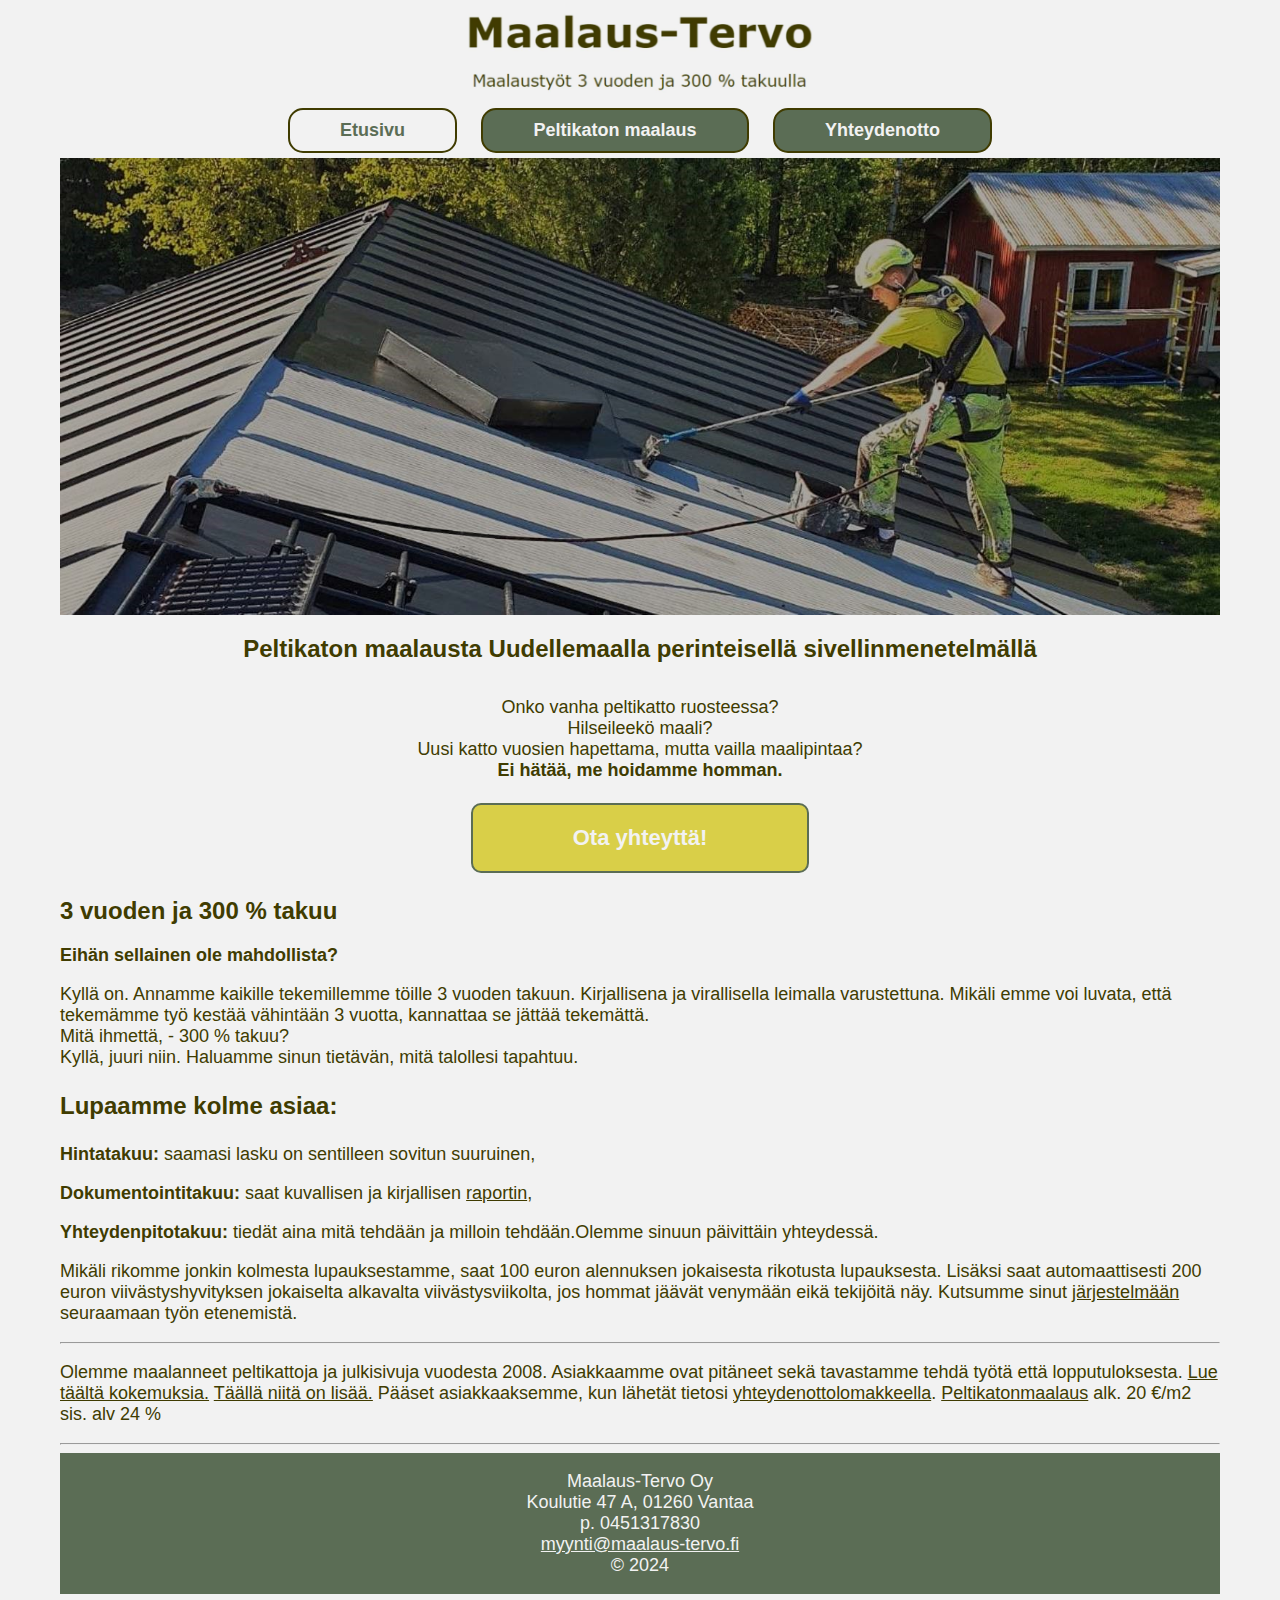
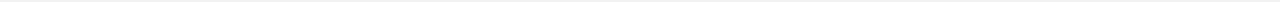
==== commit 7b4fd305: "validointi korjattu" ====
--- a/index.html
+++ b/index.html
@@ -6,7 +6,7 @@
 	<meta charset="UTF-8">
 	<meta name="viewport" content="width=device-width, initial-scale=1.0">
 	<meta name="keywords"
-		content="peltikaton maalaus uusimaa, katon maalaus, kattomaalaus, konesaumapeltikaton maalaus, konesaumapeltikatto, maalaus, uusimaa ">
+		content="peltikaton maalaus uusimaa, katon maalaus, kattomaalaus, konesaumapeltikaton maalaus, konesaumapeltikatto, maalaus, uusimaa, vanhan peltikaton maalaus,">
 	<meta name="robots" content="noindex">
 	<meta name="googlebot" content="noindex">
 	<!--CSS tyylitiedosto-->
@@ -32,15 +32,15 @@
 		</nav>
 	</div>
 
-	<header id="etusivu">
-		<h1>Peltikaton maalausta Uudellemaalla perinteisellä sivellinmenetelmällä</h1>
-	</header>
+	<img id="aloituskuva" src="Kuvat/aloituskuva1.jpg"
+		alt=" maalari on katolla valjaat päällään ja maalaa peltikattoa mustaksi pensselillä, jossa on pitkä varsi">
 
+	<div class="keskitys"><h1>Peltikaton maalausta Uudellemaalla perinteisellä sivellinmenetelmällä</h1></div>
 	<div class="keskitys">
 		<p>Onko vanha peltikatto ruosteessa? <br>
 			Hilseileekö maali? <br>
 			Uusi katto vuosien hapettama, mutta vailla maalipintaa? <br>
-			Ei hätää, me hoidamme homman. 
+			<b>Ei hätää, me hoidamme homman.</b>
 		</p>
 	</div>
 	<!--navigaatiokehoite-->
@@ -92,8 +92,7 @@
 		<p>Maalaus-Tervo Oy <br>
 			Koulutie 47 A, 01260 Vantaa <br>
 			p. 0451317830 <br>
-			<a href="mailto: myynti@maalaus-tervo.fi" class="sahkoposti" title="Laita meille viesiä tästä sähköpostilla"
-				target="_blank">myynti@maalaus-tervo.fi</a> <br>
+			<a href="mailto: myynti@maalaus-tervo.fi" class="sahkoposti" title="Laita meille viesiä tästä sähköpostilla" target="_blank">myynti@maalaus-tervo.fi</a> <br>
 			&copy; 2024
 		</p>
 	</footer>
--- a/tyyli.css
+++ b/tyyli.css
@@ -1,19 +1,11 @@
 /*tietokoneen ruudulle*/
 @media only screen and (min-width: 1025px) {
 
-    /*index.html sivun yläreuna */
-    #etusivu {
-        background-image: url(Kuvat/aloituskuva.jpg);
-        background-size: cover;
-        text-align: center;
-        padding-top: 100px;
-        padding-bottom: 100px;
-        h1{
-            color: #f2f2f2;
-            font-size: 30px;
-        }
-    }
-
+    /*logo kuvan määritykset*/
+    #logo {
+        width: 100%;
+        max-width: 350px;
+    }
 
     body {
         margin-left: 60px;
@@ -35,24 +27,32 @@
         margin: 5px 10px;
     }
 
+    /*ota yhteyttä painike*/
+    .toimintakehote {
+        border: 2px solid #5b6d55;
+        border-radius: 10px;
+        background-color: #D9CF48;
+        padding: 20px 100px;
+        text-align: center;
+        text-decoration: none;
+        display: inline-block;
+        margin: 4px 2px;
+        cursor: pointer;
+        color: #f2f2f2;
+        font-size: 22px;
+    }
+
+
 }
 
 /*tablettikoko*/
 @media only screen and (min-width: 601px) and (max-width: 1024px) {
 
-    /*index.html sivun yläreuna */
-    #etusivu {
-        background-image: url(Kuvat/aloituskuva.jpg);
-        background-size: cover;
-        text-align: center;
-        padding-top: 75px;
-        padding-bottom: 75px;
-        h1{
-            color: #f2f2f2;
-            font-size: 25px;
-        }
-    }
-
+    /*logo kuvan määritykset*/
+    #logo {
+        width: 100%;
+        max-width: 350px;
+    }
 
     body {
         margin-left: 40px;
@@ -75,26 +75,32 @@
         margin-bottom: 10px;
     }
 
+    /*ota yhteyttä painike*/
+    .toimintakehote {
+        border: 2px solid #5b6d55;
+        border-radius: 10px;
+        background-color: #D9CF48;
+        padding: 20px 100px;
+        text-align: center;
+        text-decoration: none;
+        display: inline-block;
+        margin: 4px 2px;
+        cursor: pointer;
+        color: #f2f2f2;
+        font-size: 22px;
+    }
+
+
 }
 
 /*puhelinkoko*/
 @media only screen and (max-width: 600px) {
-    /*index.html sivun yläreuna */
-    #etusivu {
-        background-image: url(Kuvat/aloituskuva.jpg);
-        background-size: cover;
-        text-align: center;
-        padding-top: 50px;
-        padding-bottom: 50px;
+
+    /*logo kuvan määritykset*/
+    #logo {
         width: 100%;
-
-        h1{
-            color: #f2f2f2;
-            font-size: 20px;
-        }
-        
-    }
-
+        max-width: 300px;
+    }
 
     body {
         margin-left: 20px;
@@ -102,21 +108,39 @@
         margin-top: 10px;
     }
 
+    /*navigaatioelementin määrityksiä*/
+    nav {
+        text-align: center;
+    }
+
     nav a {
-        align-content: center;
         background: #5b6d55;
-        font-family: Verdana, Geneva, Tahoma, sans-serif;
         color: #f2f2f2;
         text-decoration: none;
         display: inline-block;
         border: 2px solid #403c01;
-        font-size: 16px;
+        font-size: 15px;
         border-radius: 10px;
-        padding: 10px;
-        margin-right: 0px;
-        margin-bottom: 15px;
-        
-    }
+        padding: 10px 5px;
+        margin-bottom: 10px;
+
+    }
+
+    /*ota yhteyttä painike*/
+    .toimintakehote {
+        border: 2px solid #5b6d55;
+        border-radius: 10px;
+        background-color: #D9CF48;
+        padding: 20px 40px;
+        text-align: center;
+        text-decoration: none;
+        display: inline-block;
+        margin: 4px 2px;
+        cursor: pointer;
+        color: #f2f2f2;
+        font-size: 18px;
+    }
+
 
 }
 
@@ -149,7 +173,7 @@
 
     h1 {
         color: #403c01;
-        font-size: 28px;
+        font-size: 24px;
     }
 
     h2 {
@@ -169,6 +193,7 @@
     display: flex;
     justify-content: center;
     align-items: center;
+    text-align: center;
 }
 
 /* Linkki teksteissä, jossa ei ole aiemmin käyty */
@@ -199,20 +224,6 @@
     background-color: #f2f2f2;
 }
 
-/*ota yhteyttä painike*/
-.toimintakehote {
-    border: 2px solid #5b6d55;
-    border-radius: 10px;
-    background-color: #D9CF48;
-    padding: 20px 100px;
-    text-align: center;
-    text-decoration: none;
-    display: inline-block;
-    margin: 4px 2px;
-    cursor: pointer;
-    color: #f2f2f2;
-    font-size: 22px;
-}
 
 /*ota yhteyttä painikkeen värin muutos hiiren alla*/
 .toimintakehote:hover {
@@ -244,12 +255,10 @@
     font-size: 18px;
 }
 
-/*logo kuvan määritykset*/
-#logo {
+/*index.html sivulla oleva kuva*/
+#aloituskuva {
     width: 100%;
-    max-width: 350px;
-    margin: auto;
-
+    max-width: 1200px;
 }
 
 
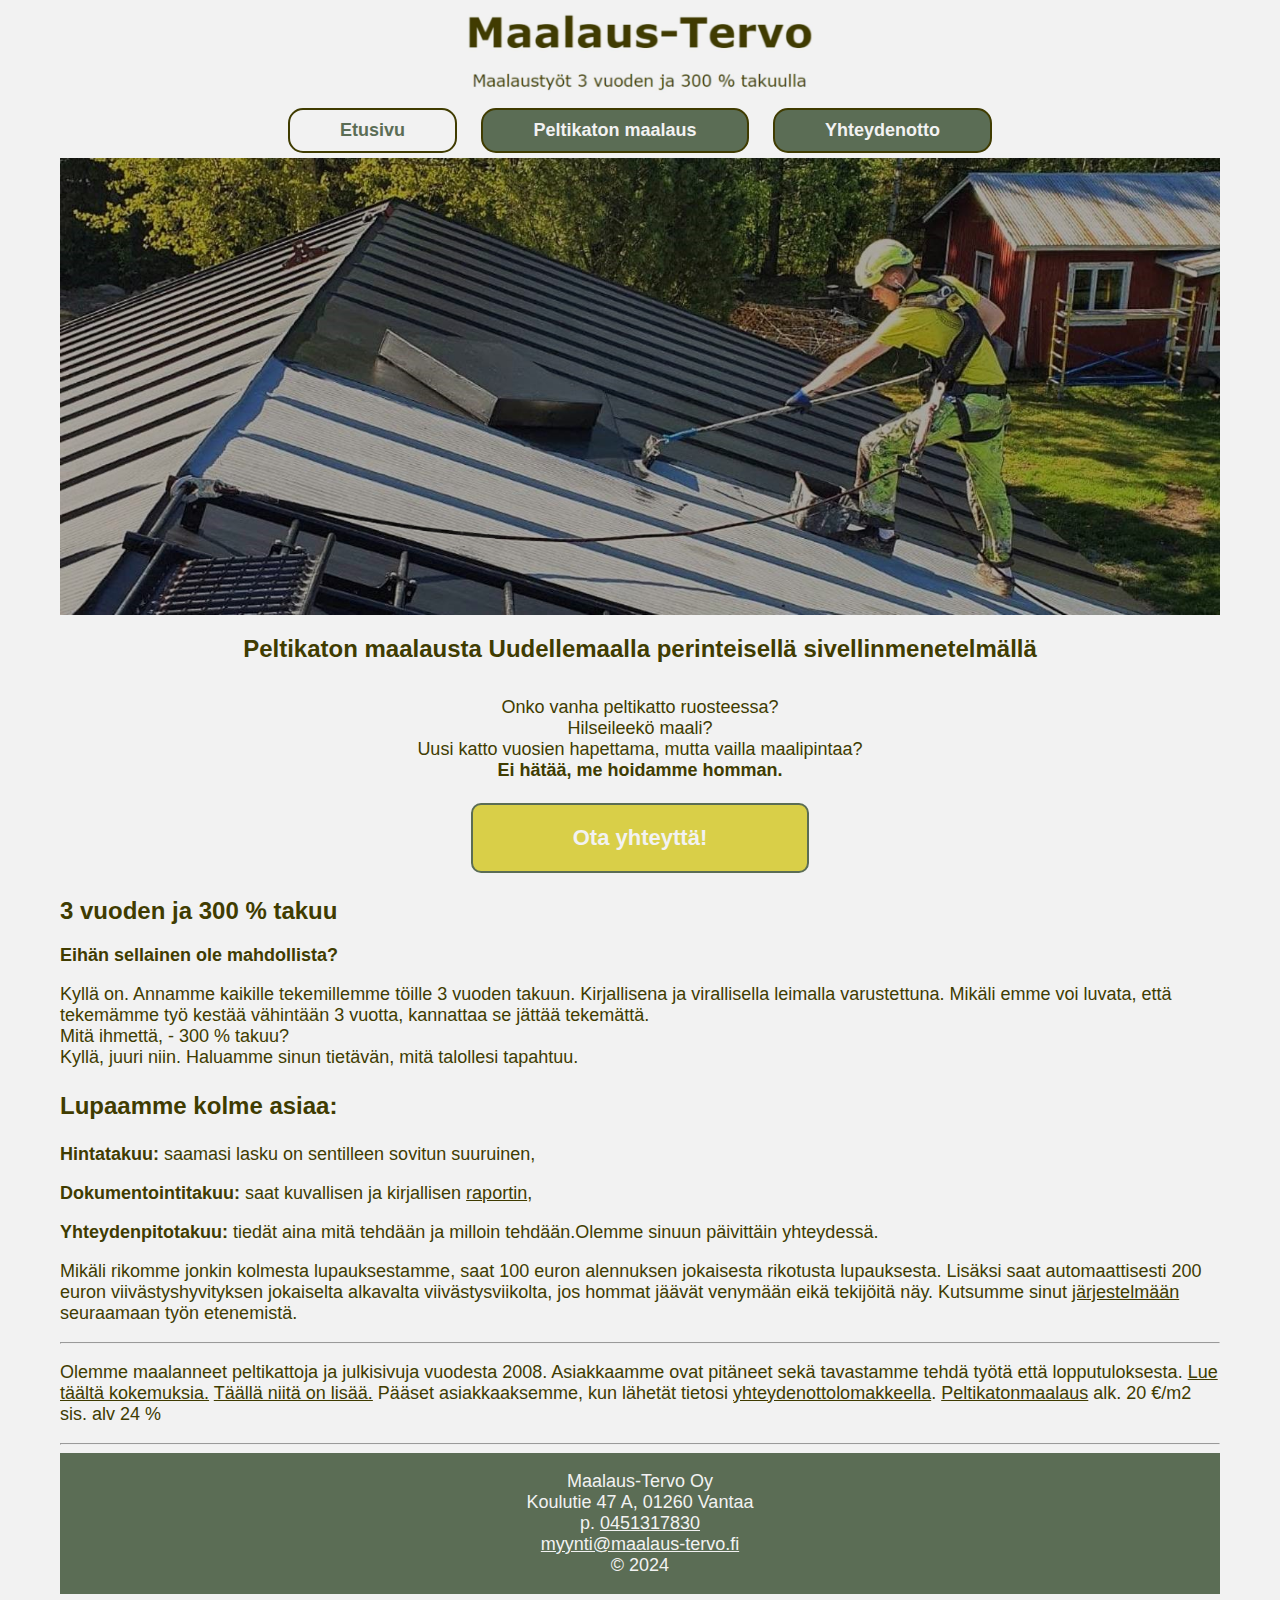
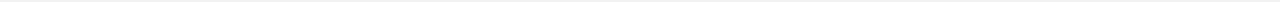
==== commit 11f5e231: "pieni unohdus" ====
--- a/index.html
+++ b/index.html
@@ -9,6 +9,7 @@
 		content="peltikaton maalaus uusimaa, katon maalaus, kattomaalaus, konesaumapeltikaton maalaus, konesaumapeltikatto, maalaus, uusimaa, vanhan peltikaton maalaus,">
 	<meta name="robots" content="noindex">
 	<meta name="googlebot" content="noindex">
+	<meta name = "description" content="Peltikaton maalausta Uudellemaalla perinteisellä sivellinmenetelmällä. Yritys on Maalaus-Tervo Oy.">
 	<!--CSS tyylitiedosto-->
 	<link rel="stylesheet" href="tyyli.css">
 </head>
@@ -35,7 +36,9 @@
 	<img id="aloituskuva" src="Kuvat/aloituskuva1.jpg"
 		alt=" maalari on katolla valjaat päällään ja maalaa peltikattoa mustaksi pensselillä, jossa on pitkä varsi">
 
-	<div class="keskitys"><h1>Peltikaton maalausta Uudellemaalla perinteisellä sivellinmenetelmällä</h1></div>
+	<div class="keskitys">
+		<h1>Peltikaton maalausta Uudellemaalla perinteisellä sivellinmenetelmällä</h1>
+	</div>
 	<div class="keskitys">
 		<p>Onko vanha peltikatto ruosteessa? <br>
 			Hilseileekö maali? <br>
@@ -57,7 +60,6 @@
 		Kyllä, juuri niin. Haluamme sinun tietävän, mitä talollesi tapahtuu.
 	</p>
 
-	<!--kaikkien linkkien värit pitäisi muuttaa sivuun sopiviksi-->
 	<h3>Lupaamme kolme asiaa:</h3>
 	<p><b>Hintatakuu:</b> saamasi lasku on sentilleen sovitun suuruinen,</p>
 	<p><b>Dokumentointitakuu:</b> saat kuvallisen ja kirjallisen <a href="Linkit/KattomaalausVaasaKeskusta.pdf "
@@ -91,8 +93,10 @@
 	<footer>
 		<p>Maalaus-Tervo Oy <br>
 			Koulutie 47 A, 01260 Vantaa <br>
-			p. 0451317830 <br>
-			<a href="mailto: myynti@maalaus-tervo.fi" class="sahkoposti" title="Laita meille viesiä tästä sähköpostilla" target="_blank">myynti@maalaus-tervo.fi</a> <br>
+			p. <a href="tell:+358451317830" class="alatunniste" title="Voit soittaa meille tästä puhelimella"
+				target="_blank">0451317830</a><br>
+			<a href="mailto:myynti@maalaus-tervo.fi" class="alatunniste"
+				title="Laita meille viesiä tästä sähköpostilla" target="_blank">myynti@maalaus-tervo.fi</a> <br>
 			&copy; 2024
 		</p>
 	</footer>
--- a/tyyli.css
+++ b/tyyli.css
@@ -1,10 +1,11 @@
-/*tietokoneen ruudulle*/
+/*tietokonekoko*/
 @media only screen and (min-width: 1025px) {
 
     /*logo kuvan määritykset*/
     #logo {
         width: 100%;
         max-width: 350px;
+        height: 100%;
     }
 
     body {
@@ -13,33 +14,23 @@
         margin-top: 10px;
     }
 
+    /*navigaatioelementin koko määrityksiä*/
     nav a {
-        align-content: center;
-        background: #5b6d55;
-        font-family: Verdana, Geneva, Tahoma, sans-serif;
-        color: #f2f2f2;
-        text-decoration: none;
-        display: inline-block;
-        border: 2px solid #403c01;
         font-size: 18px;
         border-radius: 15px;
         padding: 10px 50px;
         margin: 5px 10px;
     }
 
-    /*ota yhteyttä painike*/
+    /*ota yhteyttä painikkeen koko*/
     .toimintakehote {
-        border: 2px solid #5b6d55;
-        border-radius: 10px;
-        background-color: #D9CF48;
         padding: 20px 100px;
-        text-align: center;
-        text-decoration: none;
-        display: inline-block;
-        margin: 4px 2px;
-        cursor: pointer;
-        color: #f2f2f2;
         font-size: 22px;
+    }
+
+    /*peltikatonmaalaus.html sivun kuvien sarakkeiden määrä*/
+    .container {
+        grid-template-columns: 1fr 1fr;
     }
 
 
@@ -52,6 +43,7 @@
     #logo {
         width: 100%;
         max-width: 350px;
+        height: 100%;
     }
 
     body {
@@ -60,14 +52,8 @@
         margin-top: 10px;
     }
 
+    /*navigaatioelementin koko määrityksiä*/
     nav a {
-        align-content: center;
-        background: #5b6d55;
-        font-family: Verdana, Geneva, Tahoma, sans-serif;
-        color: #f2f2f2;
-        text-decoration: none;
-        display: inline-block;
-        border: 2px solid #403c01;
         font-size: 18px;
         border-radius: 15px;
         padding: 10px;
@@ -75,19 +61,15 @@
         margin-bottom: 10px;
     }
 
-    /*ota yhteyttä painike*/
+    /*ota yhteyttä painikkeen koko*/
     .toimintakehote {
-        border: 2px solid #5b6d55;
-        border-radius: 10px;
-        background-color: #D9CF48;
-        padding: 20px 100px;
-        text-align: center;
-        text-decoration: none;
-        display: inline-block;
-        margin: 4px 2px;
-        cursor: pointer;
-        color: #f2f2f2;
-        font-size: 22px;
+        padding: 20px 70px;
+        font-size: 20px;
+    }
+
+    /*peltikatonmaalaus.html sivun kuvien sarakkeiden määrä*/
+    .container {
+        grid-template-columns: 1fr 1fr;
     }
 
 
@@ -100,6 +82,7 @@
     #logo {
         width: 100%;
         max-width: 300px;
+        height: 100%;
     }
 
     body {
@@ -108,17 +91,8 @@
         margin-top: 10px;
     }
 
-    /*navigaatioelementin määrityksiä*/
-    nav {
-        text-align: center;
-    }
-
+    /*navigaatioelementin koko määrityksiä*/
     nav a {
-        background: #5b6d55;
-        color: #f2f2f2;
-        text-decoration: none;
-        display: inline-block;
-        border: 2px solid #403c01;
         font-size: 15px;
         border-radius: 10px;
         padding: 10px 5px;
@@ -126,39 +100,17 @@
 
     }
 
-    /*ota yhteyttä painike*/
+    /*ota yhteyttä painikkeen koko*/
     .toimintakehote {
-        border: 2px solid #5b6d55;
-        border-radius: 10px;
-        background-color: #D9CF48;
-        padding: 20px 40px;
-        text-align: center;
-        text-decoration: none;
-        display: inline-block;
-        margin: 4px 2px;
-        cursor: pointer;
-        color: #f2f2f2;
+        padding: 15px 50px;
         font-size: 18px;
     }
 
-
-}
-
-/*päävalikon määritykset
-nav a {
-    align-content: center;
-    background: #5b6d55;
-    font-family: Verdana, Geneva, Tahoma, sans-serif;
-    color: #f2f2f2;
-    text-decoration: none;
-    display: inline-block;
-    border: 2px solid #403c01;
-    font-size: 18px;
-    border-radius: 10px;
-    padding: 10px;
-    margin-right: 5px;
-    margin-bottom: 10px;
-}*/
+    /*peltikatonmaalaus.html sivun kuvien sarakkeiden määrä*/
+    .container {
+        grid-template-columns: 1fr;
+    }
+}
 
 
 /*Yleiset määritykset body elementin sisällölle*/
@@ -167,26 +119,24 @@
     background-color: #f2f2f2;
     font-family: Verdana, Geneva, Tahoma, sans-serif;
 
-    p {
-        font-size: 18px;
-    }
-
-    h1 {
-        color: #403c01;
-        font-size: 24px;
-    }
-
-    h2 {
-        color: #403c01;
-        font-size: 24px;
-    }
-
-    h3 {
-        font-size: 24px;
-    }
-}
-
-
+
+}
+
+p {
+    font-size: 18px;
+}
+
+h1 {
+    font-size: 24px;
+}
+
+h2 {
+    font-size: 24px;
+}
+
+h3 {
+    font-size: 24px;
+}
 
 /*määritettyjen sisältöjen keskitys*/
 .keskitys {
@@ -225,6 +175,33 @@
 }
 
 
+/*Navigaatio*/
+nav {
+    text-align: center;
+}
+
+/*Navigaation määrityksiä*/
+nav a {
+    background: #5b6d55;
+    color: #f2f2f2;
+    text-decoration: none;
+    display: inline-block;
+    border: 2px solid #403c01;
+}
+
+/*ota yhteyttä painikkeen yleiset määritykset*/
+.toimintakehote {
+    border: 2px solid #5b6d55;
+    border-radius: 10px;
+    background-color: #D9CF48;
+    text-align: center;
+    text-decoration: none;
+    display: inline-block;
+    margin: 4px 2px;
+    cursor: pointer;
+    color: #f2f2f2;
+}
+
 /*ota yhteyttä painikkeen värin muutos hiiren alla*/
 .toimintakehote:hover {
     background-color: #f2f2f2;
@@ -258,7 +235,8 @@
 /*index.html sivulla oleva kuva*/
 #aloituskuva {
     width: 100%;
-    max-width: 1200px;
+    max-width: 2000px;
+    height: 100%;
 }
 
 
@@ -266,8 +244,6 @@
 .container {
     display: grid;
     align-items: center;
-    grid-template-columns: 1fr 1fr;
-    /* Kaki saraketta, muuta miten haluat */
     column-gap: 10px;
     /*sarakkeiden väli*/
     row-gap: 20px;
@@ -278,6 +254,7 @@
 #esimerkkikuvat {
     width: 100%;
     max-width: 600px;
+    height: 100%;
 }
 
 /*yhteydenotto.html lomakkeen määrityksiä*/
@@ -288,10 +265,12 @@
     /* Lisää sisennystä lomakkeen ympärille */
 
 
-    label {
-        font-weight: bold;
-        /* Lisää lihavointia kentän nimelle */
-    }
+
+}
+
+label {
+    font-weight: bold;
+    /* Lisää lihavointia kentän nimelle */
 }
 
 /*yhteydenotto.html lomakkeen tekstikenttien määrityksiä*/
@@ -300,8 +279,8 @@
 input[type="tel"],
 textarea {
     width: 100%;
-    padding: 15px;
-    margin-bottom: 10px;
+    padding: 10px;
+    margin-bottom: 15px;
     border: 2px solid #5b6d55;
     resize: vertical;
 }
@@ -327,8 +306,21 @@
 }
 
 
-
-
+/*Yhteydenotto lomakkeella olevien linkkien määritykset:*/
+/* Linkki, jossa ei ole aiemmin käyty */
+.yhteydenotto:link {
+    color: #403c01;
+}
+
+/* Linkki, joissa on aiemmin käyty */
+.yhteydenotto:visited {
+    color: #5b6d55;
+}
+
+/* Linkki, kun hiiri on sen päällä */
+.yhteydenotto:hover {
+    color: #D9CF48;
+}
 
 /*alatunniste*/
 footer {
@@ -339,7 +331,9 @@
     margin: 0px;
     color: #f2f2f2;
 
-    .sahkoposti {
-        color: #f2f2f2
-    }
+
+}
+
+.alatunniste {
+    color: #f2f2f2
 }